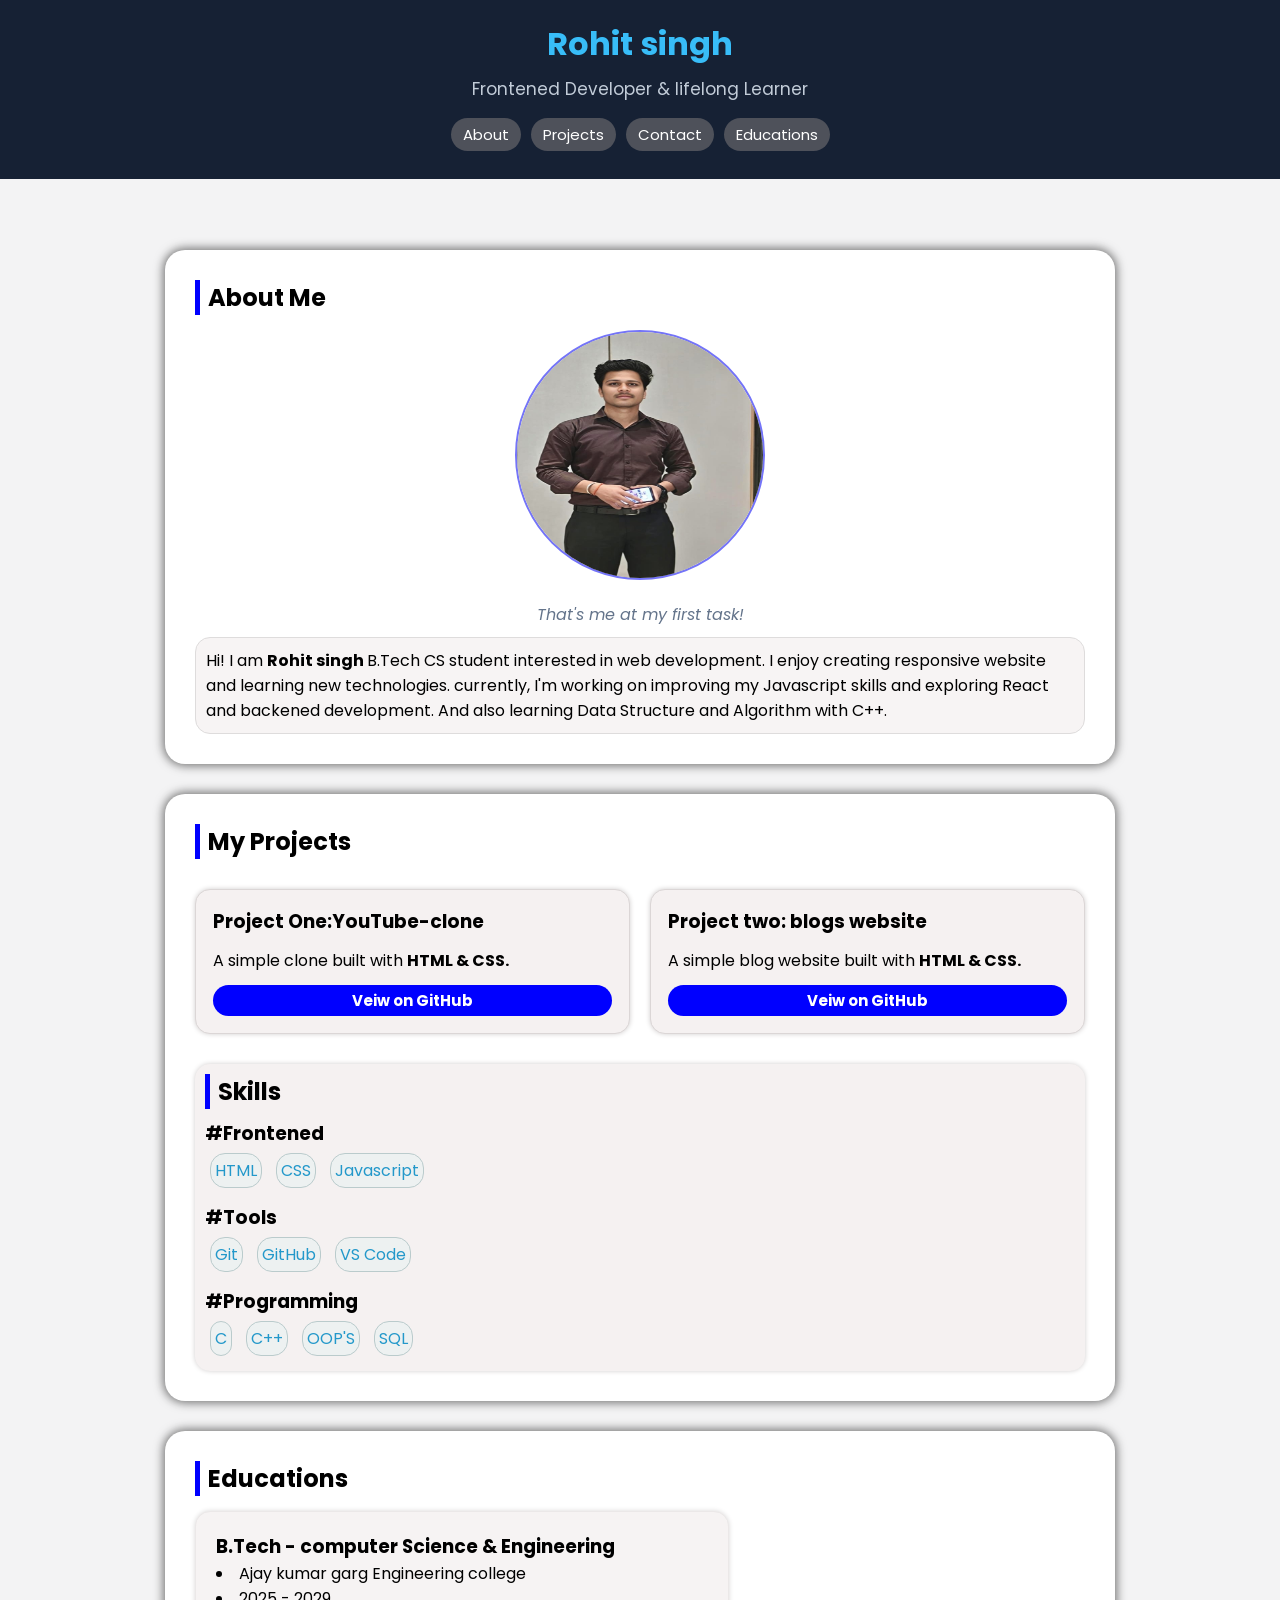
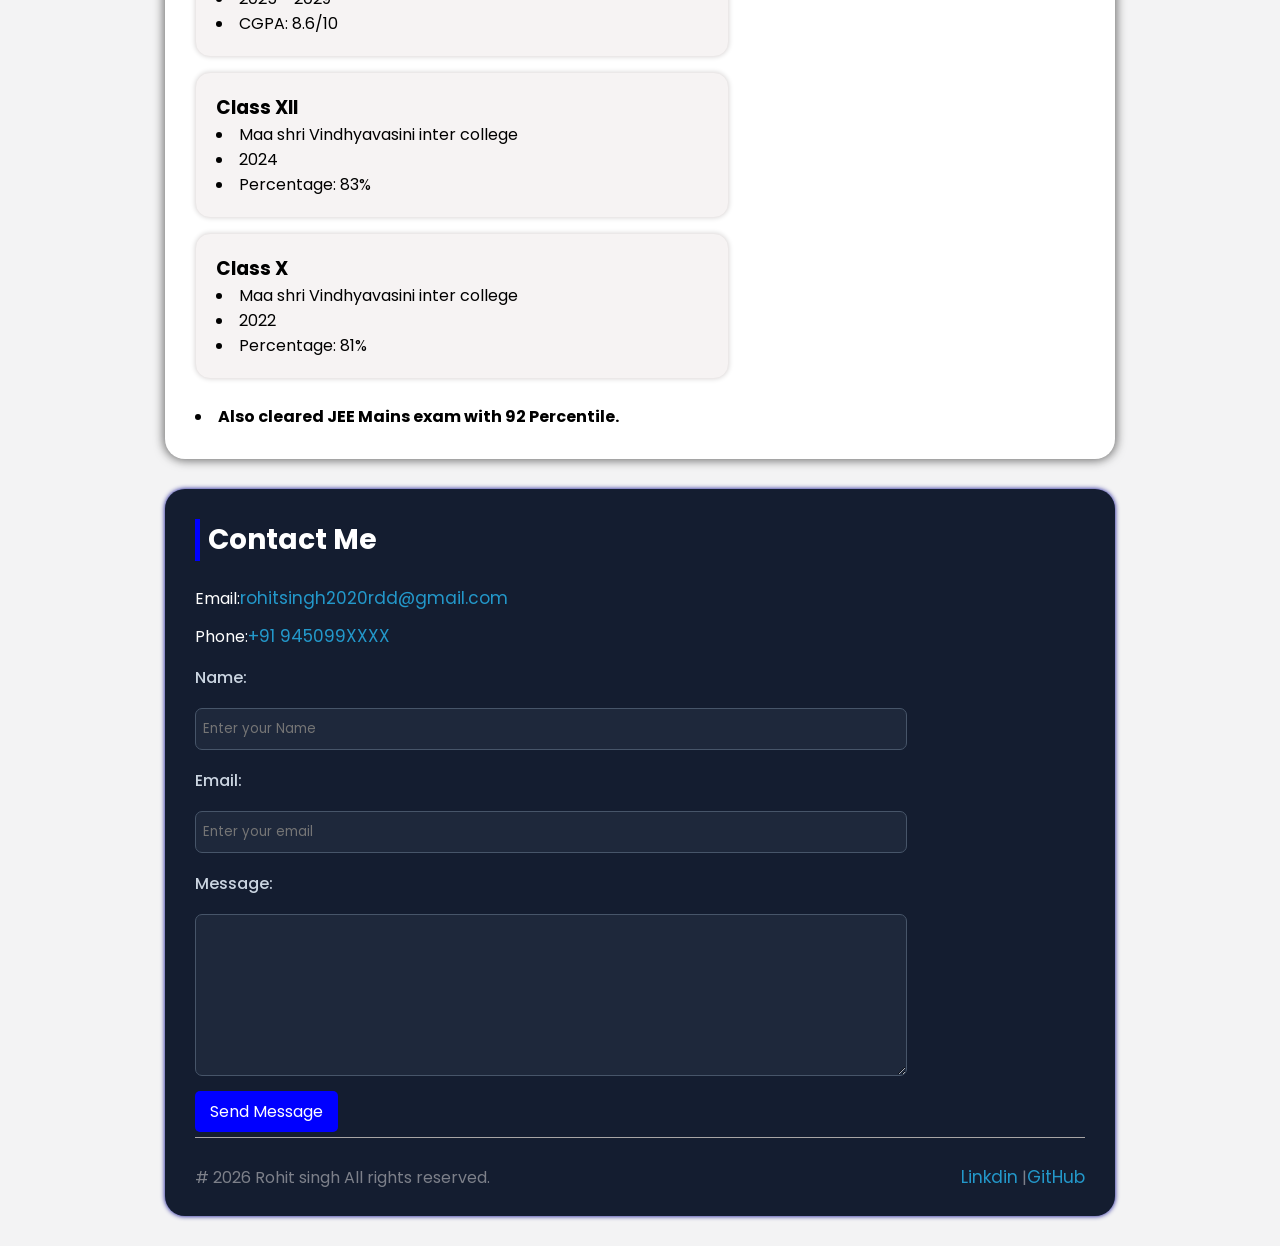
==== portfolio.html @ 26936127 "renamed projects" ====
<!DOCTYPE html>
<html lang="en">
<head>
  <meta charset="UTF-8">
  <meta name="viewport" content="width=device-width, initial-scale=1.0">
  <title>Rohit singh | Portfolio</title>
  <link rel="stylesheet" href="index.css">
</head>
<body>
  <header id="Home">
    <h1>Rohit singh</h1>
    <p>Frontened Developer & lifelong Learner</p>
    <nav>
      <a href="#about">About</a>
      <a href="#project">Projects</a>
      <a href="#contact">Contact</a>
      <a href="#education">Educations</a>
    </nav>
  </header>

  <main>

    <section id="about">
      <h2>About Me</h2>

      <figure>
        <img src="Image.jpeg" width="200px" height="200px" alt="">
        <figcaption>That's me at my first task!</figcaption>
      </figure>

      <p id="intro">
        Hi! I am <strong>Rohit singh </strong>B.Tech CS student interested in web development. I enjoy creating  responsive website and learning new
        technologies. currently, I'm working on improving my Javascript skills and exploring React and backened development.
        And also learning Data Structure and Algorithm with C++.
      </p>

    </section>

    <section id="project">
      <h2>My Projects </h2>
      <div id="project-view">
        <div>

          <h3>
          Project One:YouTube-clone
          </h3>
          <p>
          A simple clone built with <strong>HTML & CSS.</strong>
          </p>
          <button>
          <a href="https://github.com/rohitsingh2020rdd-a11y/youtube-clone" style="color:white; font-weight: bold; text-decoration: none;">Veiw on GitHub</a>
          </button>

        </div>

        <div>
          <h3>
          Project two: blogs website
          </h3>
          <p>
          A simple blog website built with <strong>HTML & CSS.</strong>
          </p>
          <button>
           <a href="https://github.com/rohitsingh2020rdd-a11y/Blogs_website" style="color:white; font-weight: bold; text-decoration: none;">Veiw on GitHub</a>
          </button>

        </div>

      </div>

      <div id="skill">
        <h2>Skills</h2>
        <h3>#Frontened</h3>
        <span>HTML</span>
        <span>CSS</span>
        <span>Javascript</span>
        <h3>#Tools</h3>
        <span>Git</span>
        <span>GitHub</span>
        <span>VS Code</span>
        <h3>#Programming</h3>
        <span> C </span>
        <span>C++</span>
        <span>OOP'S</span>
        <span>SQL</span>
      </div>
      
    </section>
     
    <section id="education">
      <h2>Educations</h2>
      <div class="btech-card">
       <h3>B.Tech - computer Science & Engineering</h3>
       <li>Ajay kumar garg Engineering college</li>
       <li>2025 - 2029</li>
       <li> CGPA: 8.6/10 </li>
      </div>

      <div class="xii-card">
        <h3>Class XII</h3>
        <li>Maa shri Vindhyavasini inter college</li>
        <li>2024</li>
        <li>Percentage: 83%</li>
      </div>

      <div class="x-card">
        <h3>Class X</h3>
        <li>Maa shri Vindhyavasini inter college</li>
        <li>2022</li>
        <li>Percentage: 81%</li>
      </div>
      <br>
      <li><b>Also cleared JEE Mains exam with 92 Percentile.</b></li>
    </section>


  </main>

  <footer id="contact">
    <h2>
      Contact Me
    </h2>
    <p>Email:<a href="mailto:rohitsingh2020rdd@gmail.com">rohitsingh2020rdd@gmail.com</a></p> 
    <p>Phone:<a href="tel:+91 945099XXXX">+91 945099XXXX</a></p>
    <form action="">

     <label for="name">Name:</label>
     <input type="text" id="name" placeholder="Enter your Name">
      <br> 

     <label for="email">Email:</label>
     <input type="email" id="email" placeholder="Enter your email">
     <br> 

     <label>Message:</label>
     <textarea name="message" id="text" cols="50" rows="7"></textarea> 
     <br> 

     <button>
     Send Message
     </button>
    
    </form>
     
    <div id="lower-footer">
      <p># 2026 Rohit singh All rights reserved.</p>
      <p>
        <a href="https://www.linkedin.com/in/rohit-singh-476888382/">Linkdin</a> |<a href="https://github.com/rohitsingh2020rdd-a11y">GitHub</a>
      </p> 
    </div>

  </footer>
</body>
</html>
---- index.css ----
@import url('https://fonts.googleapis.com/css2?family=Montserrat:ital,wght@0,100..900;1,100..900&family=Poppins:ital,wght@0,100;0,200;0,300;0,400;0,500;0,600;0,700;0,800;0,900;1,100;1,200;1,300;1,400;1,500;1,600;1,700;1,800;1,900&family=Roboto:ital,wght@0,100..900;1,100..900&display=swap');

*{
padding: 0;
margin: 0;
box-sizing: border-box;
font-family: "poppins",sans-serif;
}
body{
 background-color: #f3f3f4;
 
}
header{
  background-color: #162134;
  color: white;
  text-align: center;
  padding: 20px 0;
  position: fixed;
  left: 0;
  right: 0;
  top: 0;
  z-index: 1000;
  
}
h1{
  color: #38BDF8;
}
header p{
  color: #C2CCD8;
  font-size: 17px;
  padding: 8px 0;
}
header nav a{
  display: inline-block;
  text-decoration: none;
  background-color: #4e515a;
  color: white;
  font-size: 15px;
  border-radius: 18px;
  padding: 5px 12px;
  margin:8px 3px;
}
header nav a:hover{
  background-color: blue;
}
main{
  margin:250px auto 0 auto;
  /* background-color: white; */
  max-width: 950px;


}
#about,#project,#education{
  background-color: white;
  padding: 30px;
  border-radius: 20px;
  margin-bottom:30px;
}
#about h2,#project h2,#education h2,#contact h2{
  border-left: 5px solid blue;
  padding-left:8px;
}
#about figure{
  text-align: center;
  margin-bottom: 10px;
  
}
#about figcaption{
  color: #64748B;
  font-style: italic;
}

#intro{
   background-color: rgb(247, 244, 244);
   padding: 10px;
   border-radius: 15px;
   border: 1px solid rgb(222, 220, 220);
}
img{
  border-radius: 50%;
  height: 250px;
  width: 250px;
  border: 2px solid rgb(116, 116, 248);
  margin: 15px 0;

}
img:hover{
  transform: scale(1.01);
}
#project-view{
  display: flex;
  gap: 20px;
  margin: 30px 0;
  flex-wrap: wrap;
  
}
#project-view div{
  flex: 1;
  background-color: rgb(245, 241, 241);
  border-radius: 15px;
  padding: 17px;
  display: flex;
  flex-direction: column;
  gap: 12px;
  border: 1px solid rgb(219, 214, 214);
  box-shadow: 0 0 5px 0px rgb(209, 206, 206);
  transition: all 0.5s;
}
#project-view div:hover{
  transform:translateY(-3px);
  box-shadow: 0px 5px 10px rgba(204, 204, 204, 0.934);
}

#project-view button{
  background-color:blue ;
  color: white;
  font-size: 15px;
  border-radius: 18px;
  padding: 4px 10px;
  border: none;

}
#project-view button:hover{
  background-color:#6a8ae7;
  color: white;
}
#education,#project,#about {
  box-shadow: 0px 0px 10px 2px rgb(118, 118, 118);
}
#skill{
  background-color: rgb(245, 241, 241);
  padding: 10px;
  border-radius: 15px;
  box-shadow: 0 0 5px 0px rgb(209, 206, 206);
  
}
#skill h3{
margin-top:10px;

}
#skill span{
  background-color: rgb(237, 241, 241);
  border-radius: 15px;
  padding: 4px;
  color: #2398ca;
  display: inline-block;
  margin: 5px 5px;
  border: 1px solid rgb(186, 203, 204);
}
.btech-card,.xii-card,.x-card{
  margin-top:15px;
}
.btech-card{
  width:60%;
  background-color: rgb(246, 243, 243);
  padding: 20px;
  border-radius: 15px;
  border:1px solid rgb(235, 232, 232);
  box-shadow: 0 0 5px rgb(217, 215, 215);
}
.x-card{
  width:60%;
  background-color: rgb(246, 243, 243);
  padding: 20px;
  border-radius: 15px;
  border:1px solid rgb(235, 232, 232);
  box-shadow: 0 0 5px rgb(217, 215, 215);
}
.xii-card{
  width: 60%;
  background-color: rgb(246, 243, 243);
  padding: 20px;
  border-radius: 15px;
  border:1px solid rgb(235, 232, 232);
  box-shadow: 0 0 5px rgb(217, 215, 215);
}
footer{
  margin: auto;
  background-color:#141D30;
  max-width: 950px;
  border-radius: 20px;
  padding: 30px 30px 0;
  border-radius:20px;
  margin-bottom: 30px;
  box-shadow: 0 0 5px darkblue;

}
footer h2{
  color: white;
  font-size: 28px;
  margin-bottom: 18px;
}
a{
  text-decoration: none;
}
footer p {
  color: white;
  padding:6px 0;
}
footer p a{
  color: #2398ca;
  font-size: 17px;
}
footer p a:hover{
  text-decoration: underline;
  color: #2398ca;
}
form label{
  display: block;
  margin: 10px 0;
  color:#CBD5E1;
  font-weight: 500;
}
form{
 max-width: 80%;
}
form input[type="text"],
form input[type="email"],
textarea{
  width:100% ;
  background-color: #1E283B;
  border: 1px solid #475569;
  padding: 10px 7px;
  border-radius: 7px;
  margin: 8px 0;
}
form button{
  color: white;
  background-color: blue;
  border-radius: 5px;
  padding: 8px 15px;
  display: inline-block;
  border: none;
  font-size: 16px;
  margin-bottom: 5px;
}
form button:hover{
background-color: rgb(1, 131, 224);
transform: translateY(-1px);
box-shadow: 5px,5px,20px,rgb(69, 202, 247);
}
#lower-footer{
  display: flex;
  justify-content: space-between;
  align-items: center;
  flex-wrap: wrap;
  border-top:1px solid rgb(168, 165, 165);
  padding: 20px 0;

}
#lower-footer p{
color: rgba(230, 227, 227,0.5);
}
@media(max-width:800px){
  #project-view{
    flex-direction: column;
  }

}
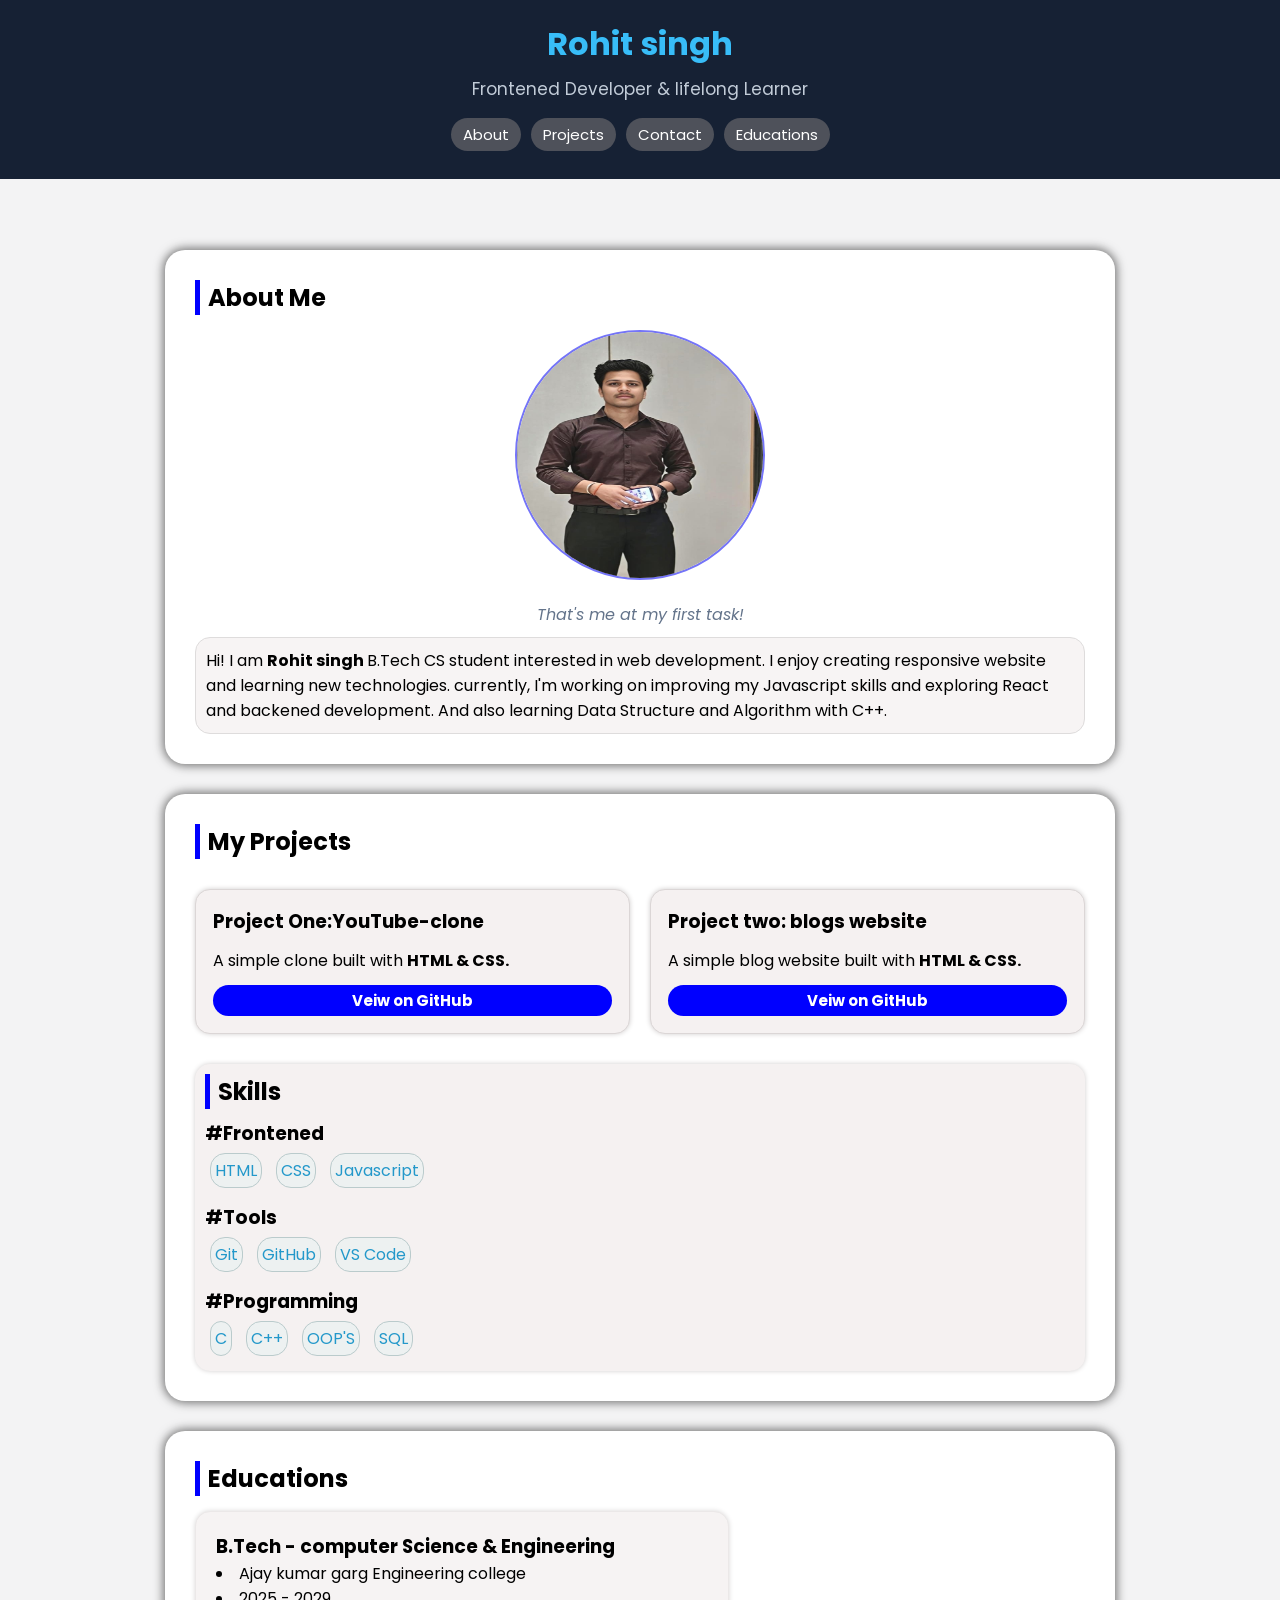
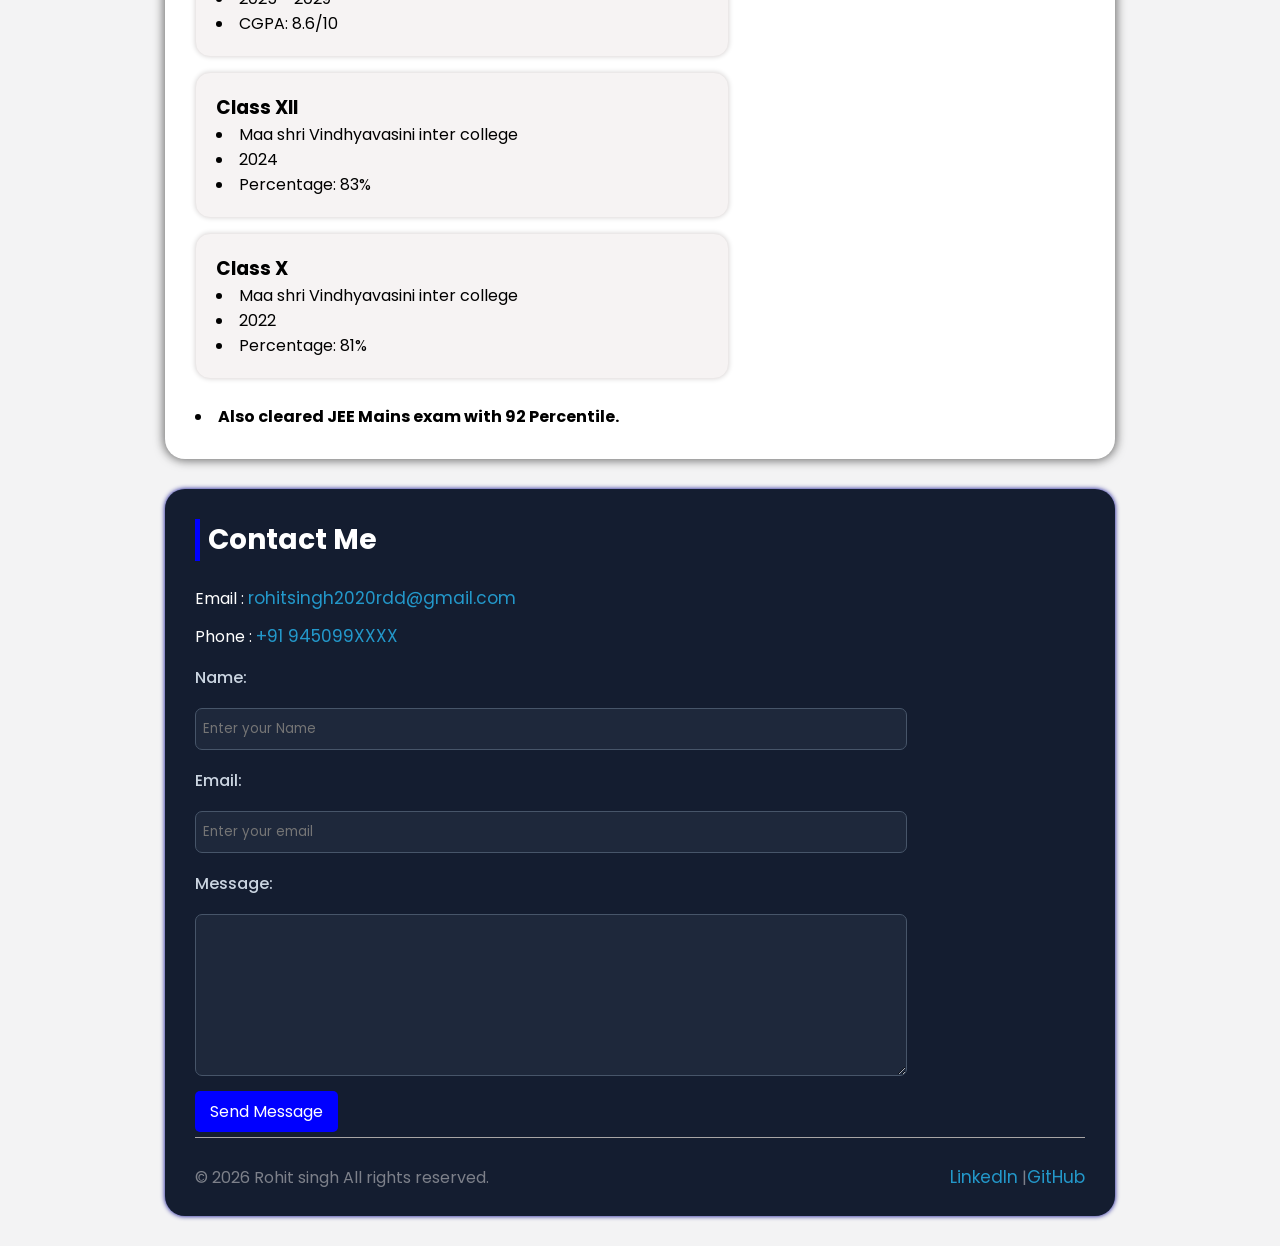
==== commit f581808a: "update3" ====
--- a/portfolio.html
+++ b/portfolio.html
@@ -120,20 +120,20 @@
     <h2>
       Contact Me
     </h2>
-    <p>Email:<a href="mailto:rohitsingh2020rdd@gmail.com">rohitsingh2020rdd@gmail.com</a></p> 
-    <p>Phone:<a href="tel:+91 945099XXXX">+91 945099XXXX</a></p>
+    <p>Email : <a href="mailto:rohitsingh2020rdd@gmail.com">rohitsingh2020rdd@gmail.com</a></p> 
+    <p>Phone : <a href="tel:+91 945099XXXX">+91 945099XXXX</a></p>
     <form action="">
 
      <label for="name">Name:</label>
-     <input type="text" id="name" placeholder="Enter your Name">
+     <input type="text" id="name" placeholder="Enter your Name" style="color: white;">
       <br> 
 
      <label for="email">Email:</label>
-     <input type="email" id="email" placeholder="Enter your email">
+     <input type="email" id="email" placeholder="Enter your email" style="color: white;">
      <br> 
 
      <label>Message:</label>
-     <textarea name="message" id="text" cols="50" rows="7"></textarea> 
+     <textarea name="message" id="text" cols="50" rows="7" style="color: white;"></textarea> 
      <br> 
 
      <button>
@@ -143,9 +143,9 @@
     </form>
      
     <div id="lower-footer">
-      <p># 2026 Rohit singh All rights reserved.</p>
+      <p> &copy; 2026 Rohit singh All rights reserved.</p>
       <p>
-        <a href="https://www.linkedin.com/in/rohit-singh-476888382/">Linkdin</a> |<a href="https://github.com/rohitsingh2020rdd-a11y">GitHub</a>
+        <a href="https://www.linkedin.com/in/rohit-singh-476888382/">LinkedIn</a> |<a href="https://github.com/rohitsingh2020rdd-a11y">GitHub</a>
       </p> 
     </div>
 
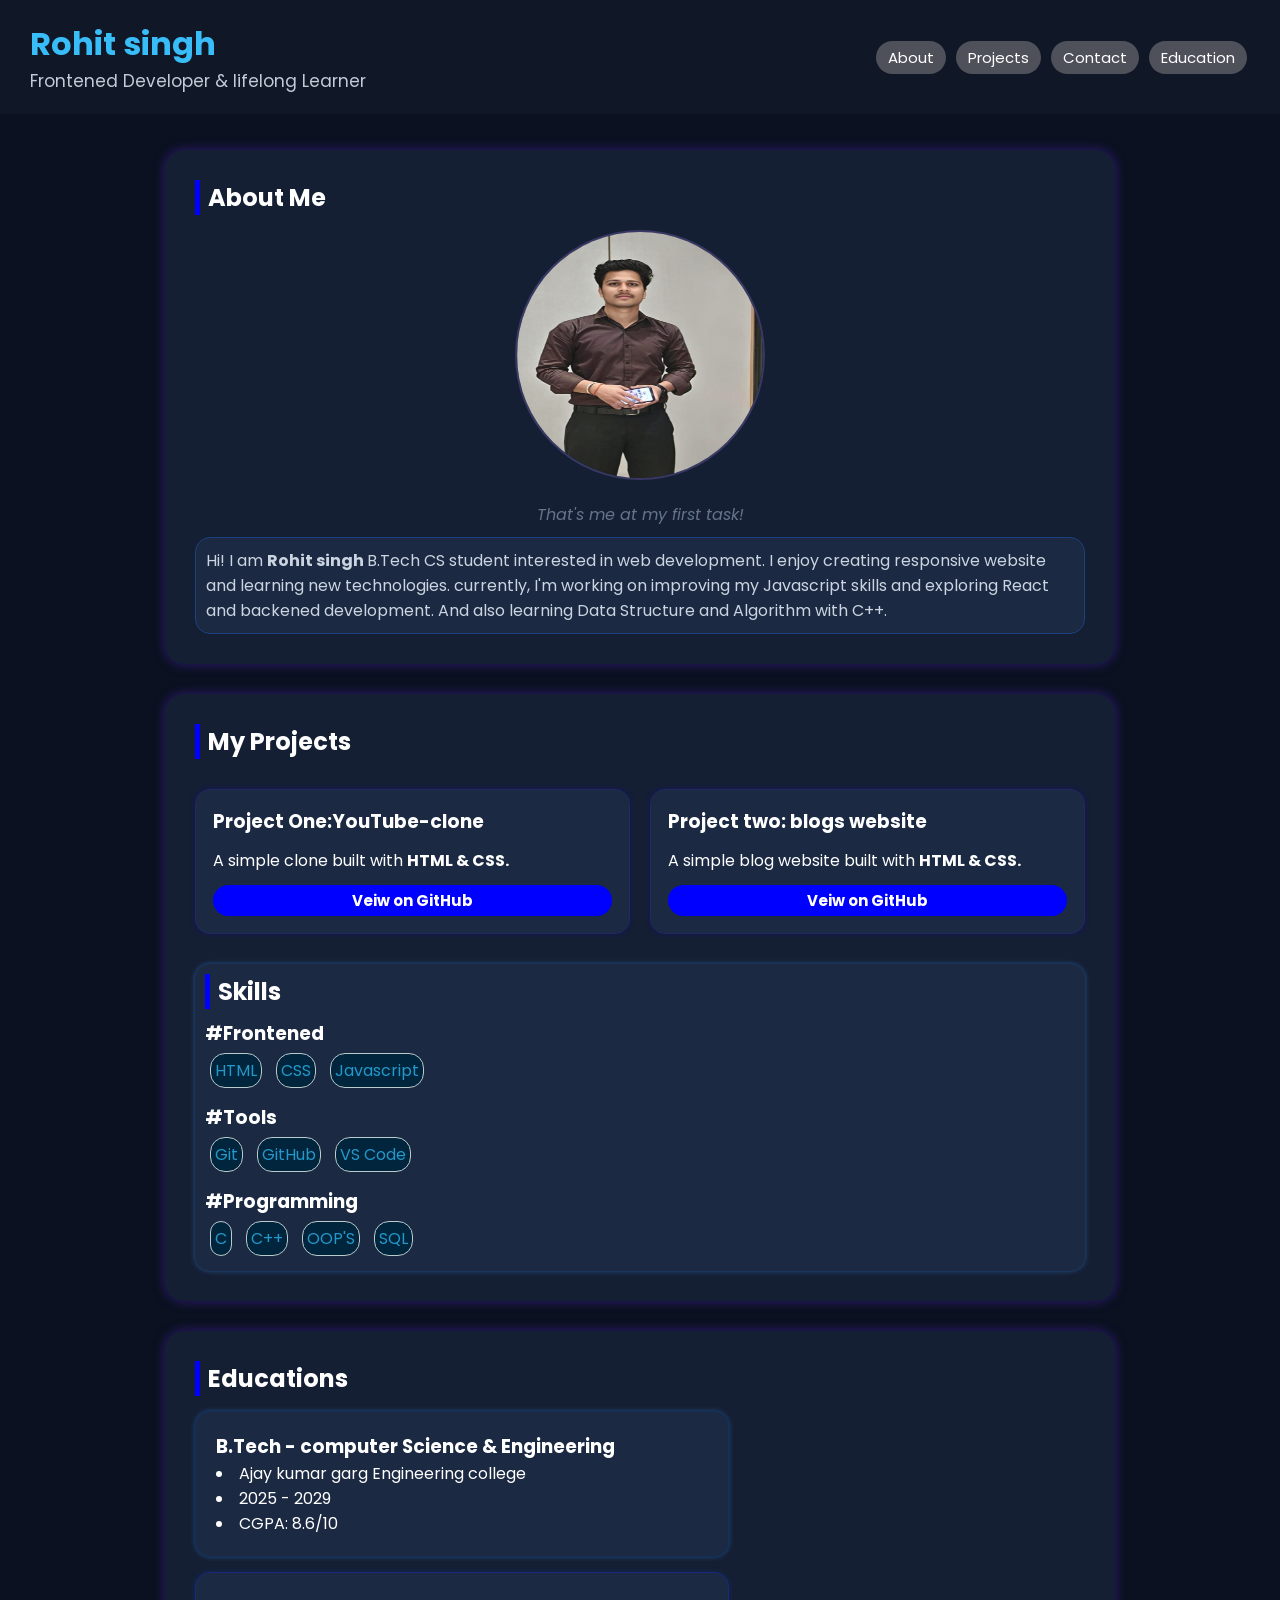
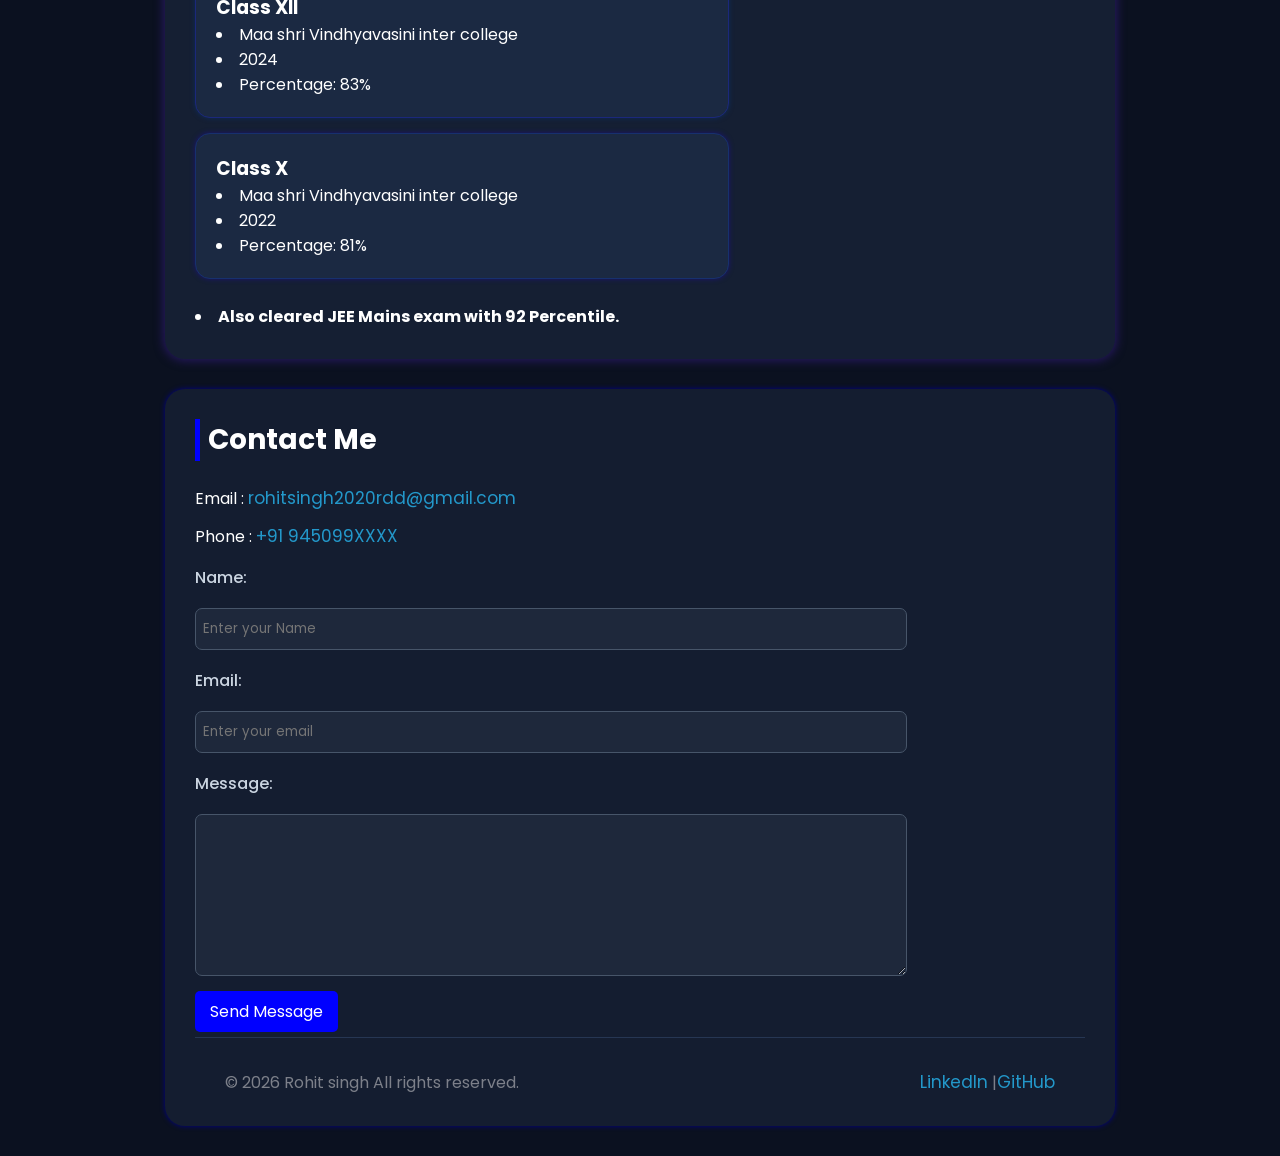
==== commit 35ef607a: "navbar and form updated and background colour also" ====
--- a/portfolio.html
+++ b/portfolio.html
@@ -8,13 +8,16 @@
 </head>
 <body>
   <header id="Home">
-    <h1>Rohit singh</h1>
-    <p>Frontened Developer & lifelong Learner</p>
-    <nav>
+    <div id="left-box">
+     <h1>Rohit singh</h1>
+     <p>Frontened Developer & lifelong Learner</p>
+    </div>
+    
+    <nav id="right-box">
       <a href="#about">About</a>
       <a href="#project">Projects</a>
       <a href="#contact">Contact</a>
-      <a href="#education">Educations</a>
+      <a href="#education">Education</a>
     </nav>
   </header>
 
@@ -122,21 +125,22 @@
     </h2>
     <p>Email : <a href="mailto:rohitsingh2020rdd@gmail.com">rohitsingh2020rdd@gmail.com</a></p> 
     <p>Phone : <a href="tel:+91 945099XXXX">+91 945099XXXX</a></p>
-    <form action="">
+
+    <form action="https://formsubmit.co/rohitsingh2020rdd@gmail.com" method="post">
 
      <label for="name">Name:</label>
-     <input type="text" id="name" placeholder="Enter your Name" style="color: white;">
+     <input type="text" id="name" name="name" placeholder="Enter your Name" style="color: white;">
       <br> 
 
      <label for="email">Email:</label>
-     <input type="email" id="email" placeholder="Enter your email" style="color: white;">
+     <input type="email" id="email" name="email" placeholder="Enter your email" style="color: white;">
      <br> 
 
-     <label>Message:</label>
+     <label for="text">Message:</label>
      <textarea name="message" id="text" cols="50" rows="7" style="color: white;"></textarea> 
      <br> 
 
-     <button>
+     <button type="submit">
      Send Message
      </button>
     
--- a/index.css
+++ b/index.css
@@ -8,14 +8,17 @@
 font-family: "poppins",sans-serif;
 }
 body{
- background-color: #f3f3f4;
- 
-}
+ background-color: #0b1120;
+ color: white;
+}
+
 header{
-  background-color: #162134;
-  color: white;
-  text-align: center;
-  padding: 20px 0;
+  display: flex;
+  justify-content: space-between;
+  align-items: center;
+  background-color: #101827;
+  color: white;
+  padding:20px 30px;
   position: fixed;
   left: 0;
   right: 0;
@@ -23,13 +26,13 @@
   z-index: 1000;
   
 }
+
 h1{
   color: #38BDF8;
 }
 header p{
   color: #C2CCD8;
   font-size: 17px;
-  padding: 8px 0;
 }
 header nav a{
   display: inline-block;
@@ -45,14 +48,14 @@
   background-color: blue;
 }
 main{
-  margin:250px auto 0 auto;
+  margin:150px auto 0 auto;
   /* background-color: white; */
   max-width: 950px;
 
 
 }
 #about,#project,#education{
-  background-color: white;
+  background-color: #151f33;
   padding: 30px;
   border-radius: 20px;
   margin-bottom:30px;
@@ -72,16 +75,17 @@
 }
 
 #intro{
-   background-color: rgb(247, 244, 244);
+   background-color: #1b2942;
+   color: #cbd5e1;
    padding: 10px;
    border-radius: 15px;
-   border: 1px solid rgb(222, 220, 220);
+   border: 1px solid rgb(28, 64, 129);
 }
 img{
   border-radius: 50%;
   height: 250px;
   width: 250px;
-  border: 2px solid rgb(116, 116, 248);
+  border: 2px solid rgb(56, 56, 101);
   margin: 15px 0;
 
 }
@@ -97,19 +101,19 @@
 }
 #project-view div{
   flex: 1;
-  background-color: rgb(245, 241, 241);
+  background-color:#1b2942;
   border-radius: 15px;
   padding: 17px;
   display: flex;
   flex-direction: column;
   gap: 12px;
-  border: 1px solid rgb(219, 214, 214);
-  box-shadow: 0 0 5px 0px rgb(209, 206, 206);
+  border: 1px solid rgb(31, 43, 91);
+  box-shadow: 0 0 5px 0px rgb(23, 21, 98);
   transition: all 0.5s;
 }
 #project-view div:hover{
   transform:translateY(-3px);
-  box-shadow: 0px 5px 10px rgba(204, 204, 204, 0.934);
+  box-shadow: 0px 5px 10px rgba(30, 82, 110, 0.934);
 }
 
 #project-view button{
@@ -126,13 +130,13 @@
   color: white;
 }
 #education,#project,#about {
-  box-shadow: 0px 0px 10px 2px rgb(118, 118, 118);
+  box-shadow: 0px 0px 10px 2px rgb(37, 24, 94);
 }
 #skill{
-  background-color: rgb(245, 241, 241);
+  background-color: #1b2942;
   padding: 10px;
   border-radius: 15px;
-  box-shadow: 0 0 5px 0px rgb(209, 206, 206);
+  box-shadow: 0 0 5px 0px rgb(36, 87, 150);
   
 }
 #skill h3{
@@ -140,7 +144,7 @@
 
 }
 #skill span{
-  background-color: rgb(237, 241, 241);
+  background-color: rgb(1, 37, 60);
   border-radius: 15px;
   padding: 4px;
   color: #2398ca;
@@ -153,27 +157,27 @@
 }
 .btech-card{
   width:60%;
-  background-color: rgb(246, 243, 243);
+  background-color: #1b2942;
   padding: 20px;
   border-radius: 15px;
-  border:1px solid rgb(235, 232, 232);
-  box-shadow: 0 0 5px rgb(217, 215, 215);
+  border:1px solid rgb(19, 48, 91);
+  box-shadow: 0 0 5px rgb(30, 74, 125);
 }
 .x-card{
   width:60%;
-  background-color: rgb(246, 243, 243);
+  background-color: #1b2942;
   padding: 20px;
   border-radius: 15px;
-  border:1px solid rgb(235, 232, 232);
-  box-shadow: 0 0 5px rgb(217, 215, 215);
+  border:1px solid rgb(23, 48, 110);
+  box-shadow: 0 0 5px rgb(26, 20, 114);
 }
 .xii-card{
   width: 60%;
-  background-color: rgb(246, 243, 243);
+  background-color: #1b2942;
   padding: 20px;
   border-radius: 15px;
-  border:1px solid rgb(235, 232, 232);
-  box-shadow: 0 0 5px rgb(217, 215, 215);
+  border:1px solid rgb(27, 40, 123);
+  box-shadow: 0 0 5px rgb(14, 44, 93);
 }
 footer{
   margin: auto;
@@ -245,12 +249,15 @@
   justify-content: space-between;
   align-items: center;
   flex-wrap: wrap;
-  border-top:1px solid rgb(168, 165, 165);
-  padding: 20px 0;
+ 
+  border-top:1px solid #263653;
+  padding: 25px 30px;
+  width: 100%;
 
 }
 #lower-footer p{
 color: rgba(230, 227, 227,0.5);
+
 }
 @media(max-width:800px){
   #project-view{
